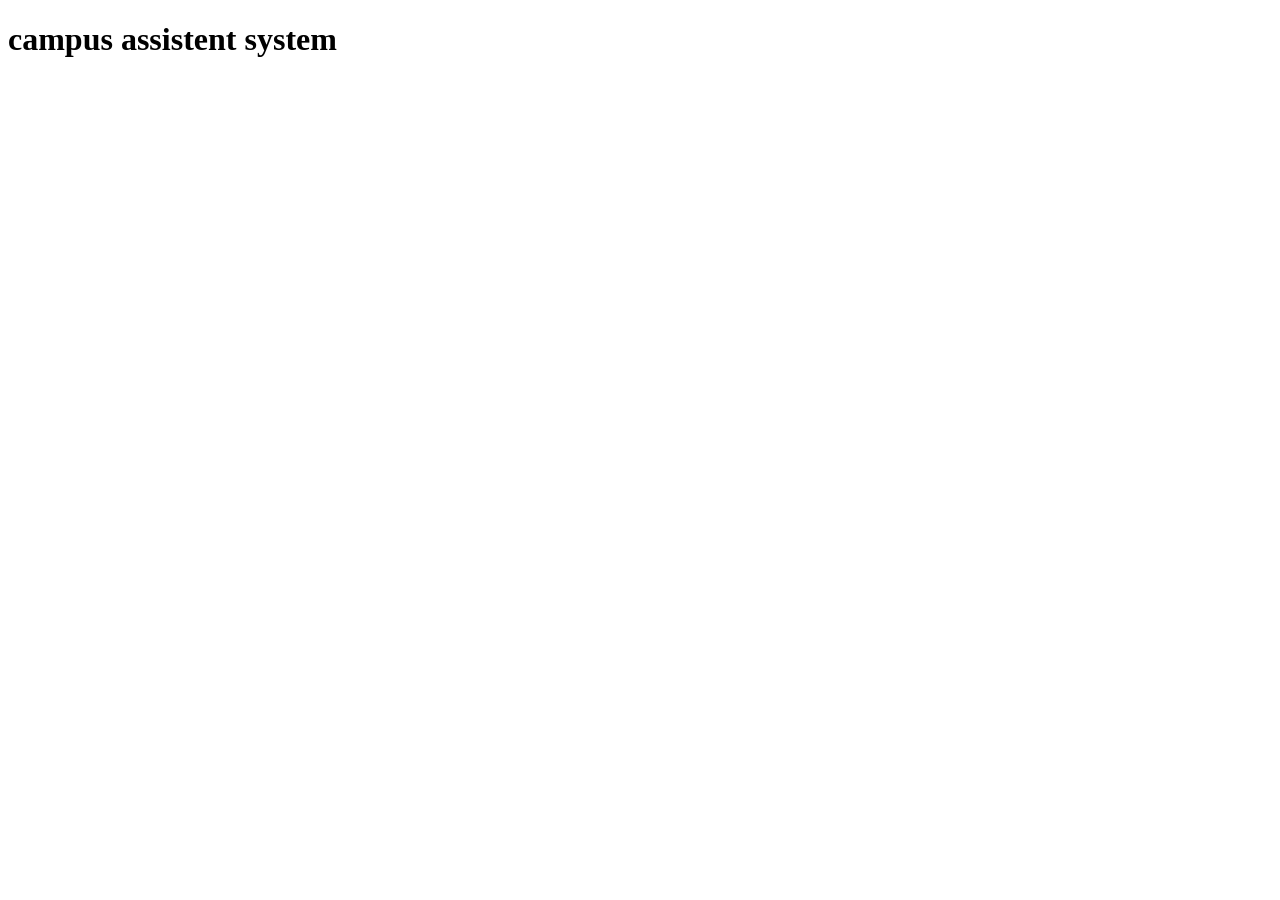
==== index.html @ 832d120c "complete login and registration file" ====
<!DOCTYPE html>
<html lang="en">
<head>
    <meta charset="UTF-8">
    <meta http-equiv="X-UA-Compatible" content="IE=edge">
    <meta name="viewport" content="width=device-width, initial-scale=1.0">
    <title>campus_asistent_system</title>
    <H1>campus assistent system</H1>
</head>
<body>
    
</body>
</html>
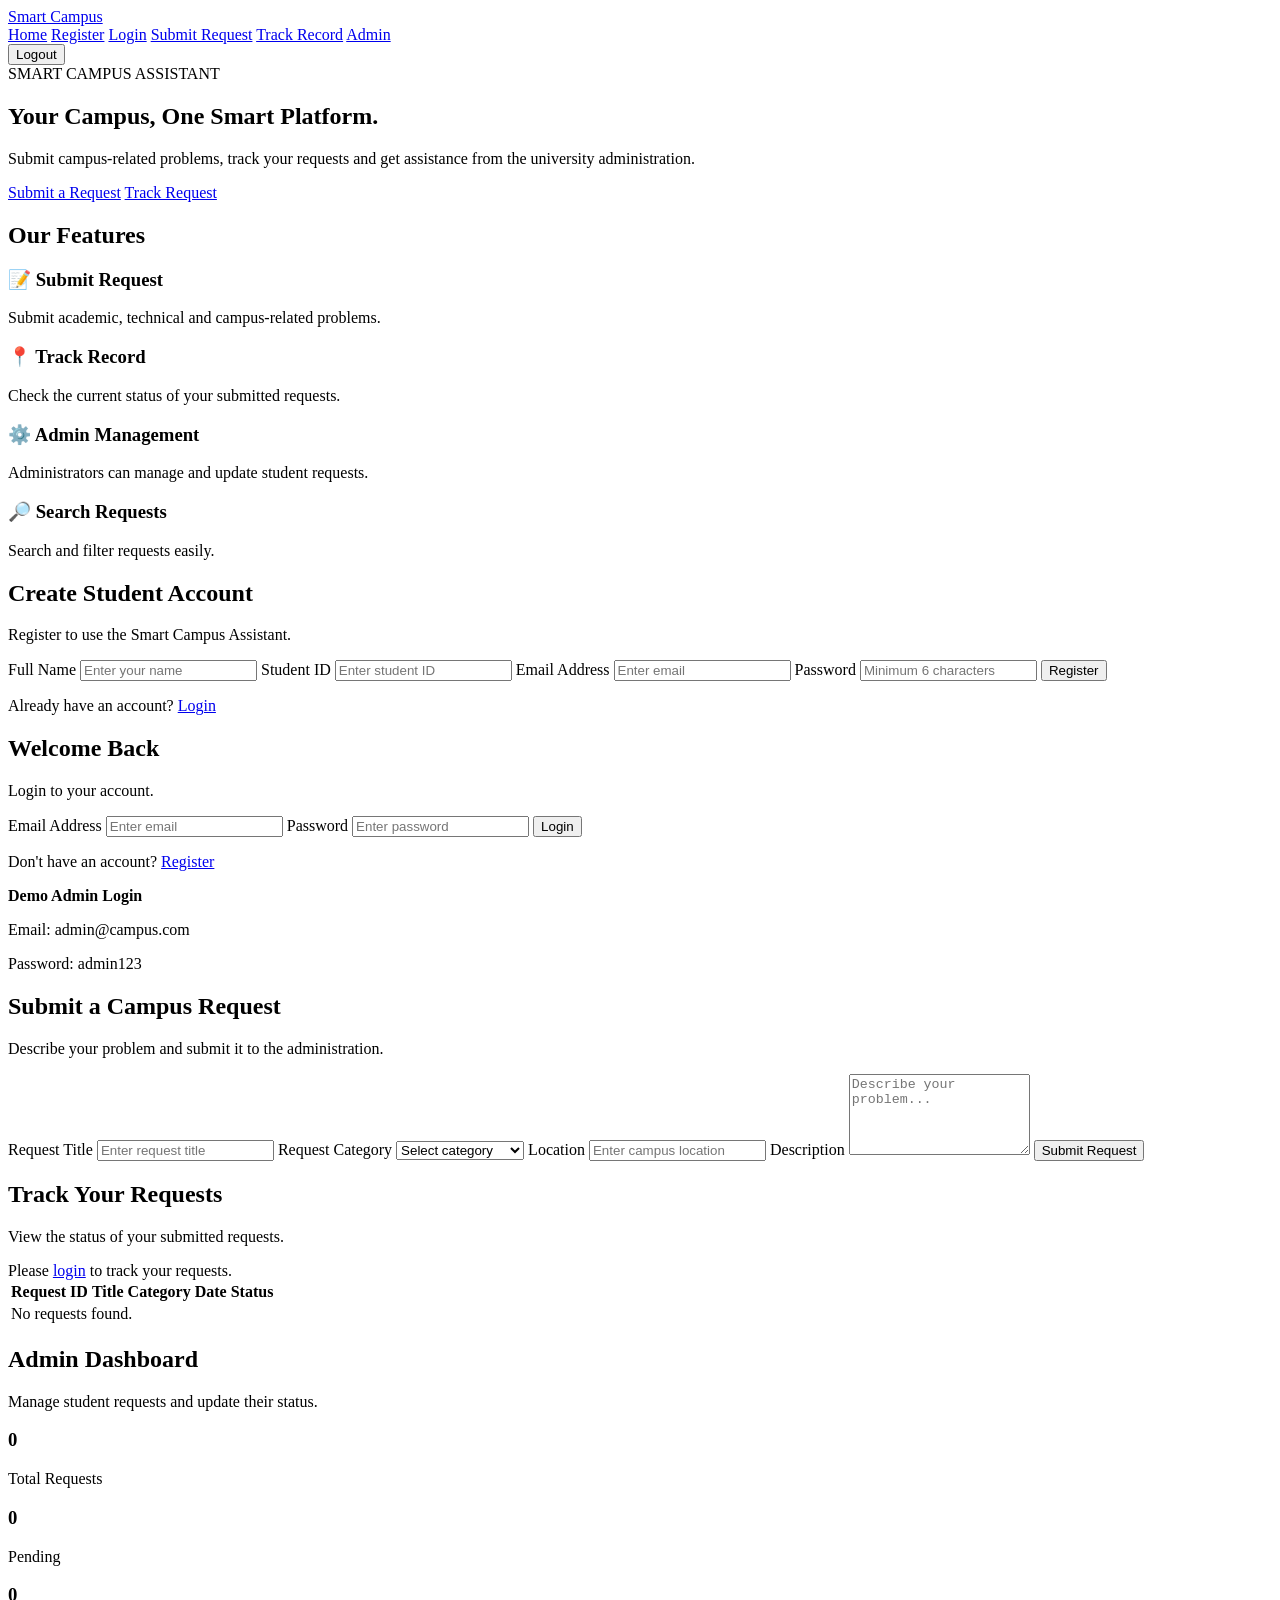
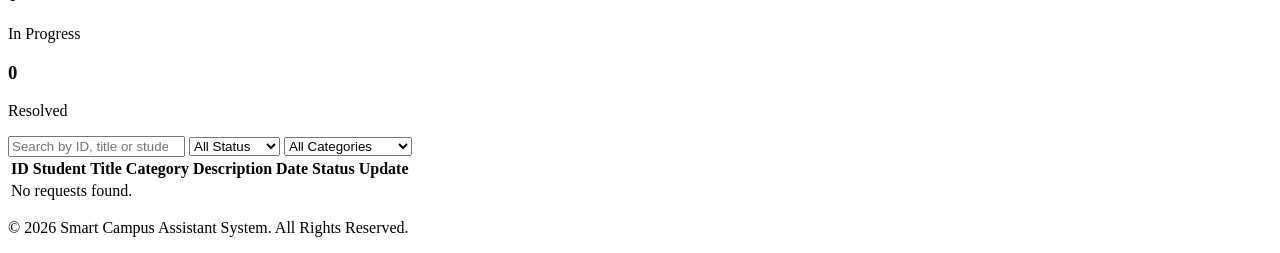
==== commit caa557e2: "complete compelete the all htm file login registratrion , admin, update, search and filter ," ====
--- a/index.html
+++ b/index.html
@@ -1,13 +1,262 @@
+
 <!DOCTYPE html>
 <html lang="en">
 <head>
     <meta charset="UTF-8">
-    <meta http-equiv="X-UA-Compatible" content="IE=edge">
     <meta name="viewport" content="width=device-width, initial-scale=1.0">
-    <title>campus_asistent_system</title>
-    <H1>campus assistent system</H1>
+    <title>Smart Campus Assistant System</title>
+    <link rel="stylesheet" href="style.css">
 </head>
 <body>
-    
+
+<header class="header">
+    <div class="container nav">
+        <a href="#home" class="logo">Smart Campus</a>
+
+        <nav>
+            <a href="#home">Home</a>
+            <a href="#register">Register</a>
+            <a href="#login">Login</a>
+            <a href="#submit">Submit Request</a>
+            <a href="#track">Track Record</a>
+            <a href="#admin" id="adminNav" class="hidden">Admin</a>
+        </nav>
+
+        <button id="logoutBtn" class="btn btn-small hidden">Logout</button>
+    </div>
+</header>
+
+<main class="container">
+
+    <!-- HOME PAGE -->
+    <section id="home" class="page active">
+        <div class="hero">
+            <div>
+                <span class="tag">SMART CAMPUS ASSISTANT</span>
+                <h1>Your Campus, <span>One Smart Platform.</span></h1>
+                <p>
+                    Submit campus-related problems, track your requests
+                    and get assistance from the university administration.
+                </p>
+                <a href="#submit" class="btn">Submit a Request</a>
+                <a href="#track" class="btn btn-outline">Track Request</a>
+            </div>
+        </div>
+
+        <h2 class="section-title">Our Features</h2>
+
+        <div class="feature-grid">
+            <div class="feature-card">
+                <h3>📝 Submit Request</h3>
+                <p>Submit academic, technical and campus-related problems.</p>
+            </div>
+
+            <div class="feature-card">
+                <h3>📍 Track Record</h3>
+                <p>Check the current status of your submitted requests.</p>
+            </div>
+
+            <div class="feature-card">
+                <h3>⚙️ Admin Management</h3>
+                <p>Administrators can manage and update student requests.</p>
+            </div>
+
+            <div class="feature-card">
+                <h3>🔎 Search Requests</h3>
+                <p>Search and filter requests easily.</p>
+            </div>
+        </div>
+    </section>
+
+    <!-- REGISTRATION PAGE -->
+    <section id="register" class="page">
+        <div class="form-card">
+            <h2>Create Student Account</h2>
+            <p class="muted">Register to use the Smart Campus Assistant.</p>
+
+            <form id="registerForm">
+                <label>Full Name</label>
+                <input type="text" id="regName" placeholder="Enter your name" required>
+
+                <label>Student ID</label>
+                <input type="text" id="regStudentId" placeholder="Enter student ID" required>
+
+                <label>Email Address</label>
+                <input type="email" id="regEmail" placeholder="Enter email" required>
+
+                <label>Password</label>
+                <input type="password" id="regPassword" placeholder="Minimum 6 characters" minlength="6" required>
+
+                <button type="submit" class="btn full">Register</button>
+            </form>
+
+            <p class="form-footer">
+                Already have an account? <a href="#login">Login</a>
+            </p>
+        </div>
+    </section>
+
+    <!-- LOGIN PAGE -->
+    <section id="login" class="page">
+        <div class="form-card">
+            <h2>Welcome Back</h2>
+            <p class="muted">Login to your account.</p>
+
+            <form id="loginForm">
+                <label>Email Address</label>
+                <input type="email" id="loginEmail" placeholder="Enter email" required>
+
+                <label>Password</label>
+                <input type="password" id="loginPassword" placeholder="Enter password" required>
+
+                <button type="submit" class="btn full">Login</button>
+            </form>
+
+            <p class="form-footer">
+                Don't have an account? <a href="#register">Register</a>
+            </p>
+
+            <div class="demo-info">
+                <strong>Demo Admin Login</strong>
+                <p>Email: admin@campus.com</p>
+                <p>Password: admin123</p>
+            </div>
+        </div>
+    </section>
+
+    <!-- SUBMIT REQUEST PAGE -->
+    <section id="submit" class="page">
+        <div class="form-card wide">
+            <h2>Submit a Campus Request</h2>
+            <p class="muted">Describe your problem and submit it to the administration.</p>
+
+            <form id="requestForm">
+                <label>Request Title</label>
+                <input type="text" id="requestTitle" placeholder="Enter request title" required>
+
+                <label>Request Category</label>
+                <select id="requestCategory" required>
+                    <option value="">Select category</option>
+                    <option>Academic</option>
+                    <option>Technical Support</option>
+                    <option>Library</option>
+                    <option>Transport</option>
+                    <option>Administration</option>
+                    <option>Other</option>
+                </select>
+
+                <label>Location</label>
+                <input type="text" id="requestLocation" placeholder="Enter campus location" required>
+
+                <label>Description</label>
+                <textarea id="requestDescription" rows="5"
+                    placeholder="Describe your problem..." required></textarea>
+
+                <button type="submit" class="btn full">Submit Request</button>
+            </form>
+        </div>
+    </section>
+
+    <!-- TRACK RECORD PAGE -->
+    <section id="track" class="page">
+        <h2 class="section-title">Track Your Requests</h2>
+        <p class="muted">View the status of your submitted requests.</p>
+
+        <div id="trackLoginMessage" class="notice hidden">
+            Please <a href="#login">login</a> to track your requests.
+        </div>
+
+        <div class="table-wrapper">
+            <table>
+                <thead>
+                    <tr>
+                        <th>Request ID</th>
+                        <th>Title</th>
+                        <th>Category</th>
+                        <th>Date</th>
+                        <th>Status</th>
+                    </tr>
+                </thead>
+                <tbody id="studentRequestTable">
+                    <tr><td colspan="5">No requests found.</td></tr>
+                </tbody>
+            </table>
+        </div>
+    </section>
+
+    <!-- ADMIN DASHBOARD -->
+    <section id="admin" class="page">
+        <h2 class="section-title">Admin Dashboard</h2>
+        <p class="muted">Manage student requests and update their status.</p>
+
+        <div class="stats-grid">
+            <div class="stat-card">
+                <h3 id="totalCount">0</h3>
+                <p>Total Requests</p>
+            </div>
+            <div class="stat-card">
+                <h3 id="pendingCount">0</h3>
+                <p>Pending</p>
+            </div>
+            <div class="stat-card">
+                <h3 id="progressCount">0</h3>
+                <p>In Progress</p>
+            </div>
+            <div class="stat-card">
+                <h3 id="resolvedCount">0</h3>
+                <p>Resolved</p>
+            </div>
+        </div>
+
+        <div class="filter-area">
+            <input type="search" id="searchInput" placeholder="Search by ID, title or student...">
+
+            <select id="statusFilter">
+                <option value="All">All Status</option>
+                <option value="Pending">Pending</option>
+                <option value="In Progress">In Progress</option>
+                <option value="Resolved">Resolved</option>
+                <option value="Rejected">Rejected</option>
+            </select>
+
+            <select id="categoryFilter">
+                <option value="All">All Categories</option>
+                <option>Academic</option>
+                <option>Technical Support</option>
+                <option>Library</option>
+                <option>Transport</option>
+                <option>Administration</option>
+                <option>Other</option>
+            </select>
+        </div>
+
+        <div class="table-wrapper">
+            <table>
+                <thead>
+                    <tr>
+                        <th>ID</th>
+                        <th>Student</th>
+                        <th>Title</th>
+                        <th>Category</th>
+                        <th>Description</th>
+                        <th>Date</th>
+                        <th>Status</th>
+                        <th>Update</th>
+                    </tr>
+                </thead>
+                <tbody id="adminRequestTable">
+                    <tr><td colspan="8">No requests found.</td></tr>
+                </tbody>
+            </table>
+        </div>
+    </section>
+
+</main>
+
+<footer class="footer">
+    <p>© 2026 Smart Campus Assistant System. All Rights Reserved.</p>
+</footer>
+
+<script src="script.js"></script>
 </body>
-</html>+</html>
